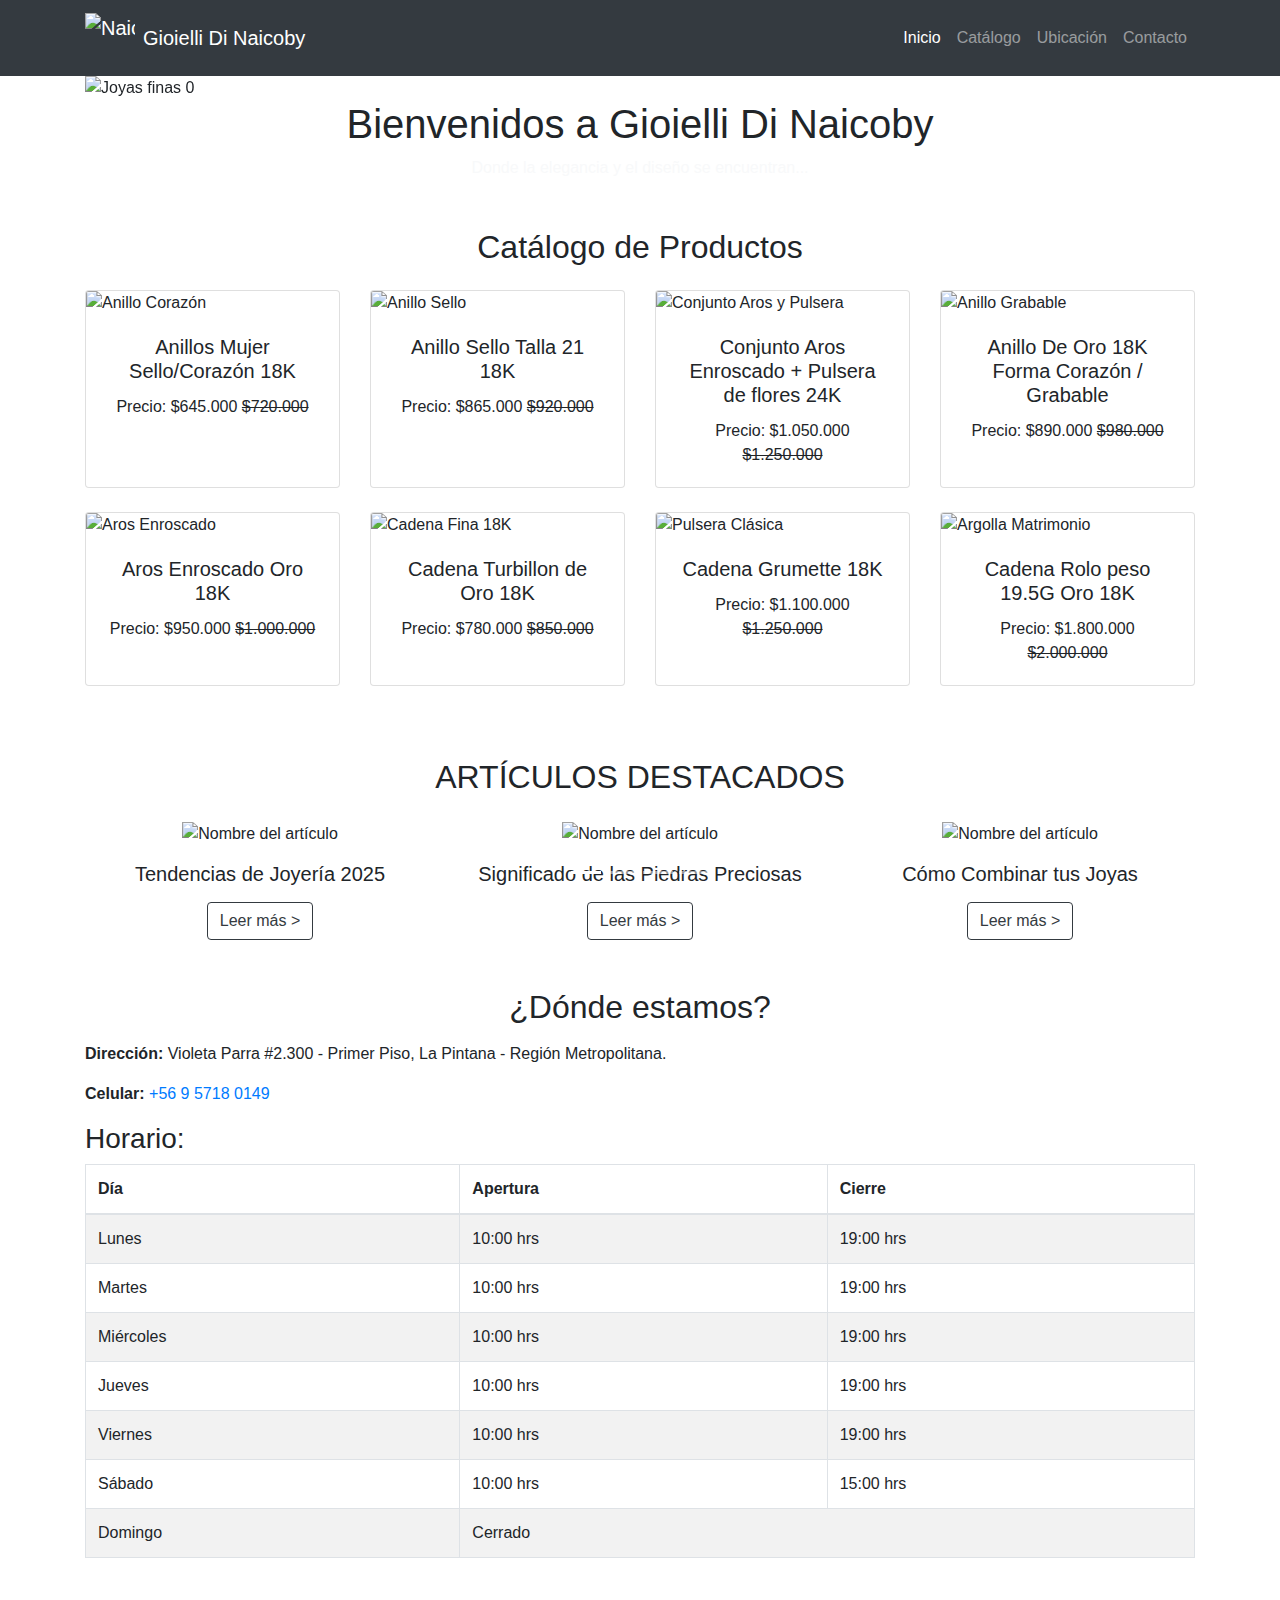
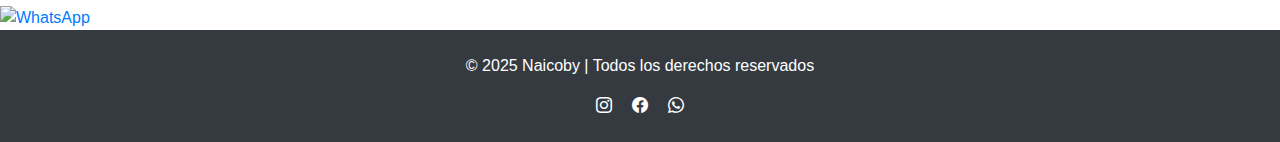
==== index.html @ c356cb39 "PRIMER COMMIT" ====
<!DOCTYPE html>
<html lang="es">

<head>
  <meta charset="UTF-8">
  <meta name="viewport" content="width=device-width, initial-scale=1, shrink-to-fit=no">
  <title>Gioielli Di Naicoby</title>
  <link rel="shortcut icon" href="img/favicon.ico">
  <!-- Bootstrap 4.5.3 CSS -->
  <link rel="stylesheet" href="https://cdn.jsdelivr.net/npm/bootstrap@4.5.3/dist/css/bootstrap.min.css">
  <!-- css -->
  <link rel="stylesheet" href="css/estilos.css">
  <!-- Fuente -->
  <link href="https://fonts.googleapis.com/css2?family=Playfair+Display&display=swap" rel="stylesheet">
  <!-- Iconos -->
  <link rel="stylesheet" href="https://cdn.jsdelivr.net/npm/bootstrap-icons@1.10.5/font/bootstrap-icons.css">
</head>

<body>
  <!-- NAVBAR -->
  <header>
    <nav class="navbar navbar-expand-lg navbar-dark bg-dark">
      <div class="container">
        <!-- Logo -->
        <a class="navbar-brand d-flex align-items-center" href="#">
          <img src="images/157fab93-4585-42b5-ad9a-e6f702ffb774.webp" alt="Naicoby Logo" width="50" height="50"
            class="d-inline-block align-top mr-2">
          <span class="logo-text">Gioielli Di Naicoby</span>
        </a>

        <!-- Botón de menú para pantallas pequeñas -->
        <button class="navbar-toggler" type="button" data-toggle="collapse" data-target="#navbarNavAltMarkup"
          aria-controls="navbarNavAltMarkup" aria-expanded="false" aria-label="Toggle navigation">
          <span class="navbar-toggler-icon"></span>
        </button>

        <!-- Links de navegación -->
        <div class="collapse navbar-collapse justify-content-end" id="navbarNavAltMarkup">
          <div class="navbar-nav">
            <a class="nav-item nav-link active" href="#">Inicio</a>
            <a class="nav-item nav-link" href="#catalogo">Catálogo</a>
            <a class="nav-item nav-link" href="https://www.google.cl/maps/place/Violeta+Parra+2306,+La+Pintana,+Regi%C3%B3n+Metropolitana/@-33.561197,-70.6349395,16.25z/data=!4m5!3m4!1s0x9662da0ffd3f3533:0x8a0e1d3032c68b09!8m2!3d-33.5610637!4d-70.6336743?entry=ttu&g_ep=EgoyMDI1MDQwOC4wIKXMDSoASAFQAw%3D%3D">Ubicación</a>
            <a class="nav-item nav-link" href="contacto.html">Contacto</a>

          </div>
        </div>
      </div>
    </nav>
  </header>

  <!-- CAROUSEL -->
  <section id="carrusel">
    <div class="container" id="carrusel">
      <ol class="carousel-indicators">
        <li data-target="#carouselNaicoby" data-slide-to="0" class="active"></li>
        <li data-target="#carouselNaicoby" data-slide-to="1"></li>
        <li data-target="#carouselNaicoby" data-slide-to="2"></li>
        <li data-target="#carouselNaicoby" data-slide-to="3"></li>
      </ol>
      <div class="carousel-inner">
        <div class="carousel-item active" data-interval="10000">
          <img src="images/ca.jo.jpg" class="d-block w-100" alt="Joyas finas 0">
        </div>
        <div class="carousel-item" data-interval="10000">
          <img src="images/ca.jo2.jpg" class="d-block w-100" alt="Joyas finas 1">
        </div>
        <div class="carousel-item" data-interval="2000">
          <img src="images/c.1.jpg" class="d-block w-100" alt="Joyas finas 2">
        </div>
        <div class="carousel-item">
          <img src="images/re.3.webp" class="d-block w-100" alt="Joyas finas 3">
        </div>
      </div>
      <a class="carousel-control-prev" href="#carouselNaicoby" role="button" data-slide="prev">
        <span class="carousel-control-prev-icon" aria-hidden="true"></span>
        <span class="sr-only">Anterior</span>
      </a>
      <a class="carousel-control-next" href="#carouselNaicoby" role="button" data-slide="next">
        <span class="carousel-control-next-icon" aria-hidden="true"></span>
        <span class="sr-only">Siguiente</span>
      </a>
    </div>
  </section>

  <!-- SECCIÓN DE BIENVENIDA -->
  <main class="section-bienvenida">
    <div class="container text-center">
      <h1 class="text-gold">Bienvenidos a Gioielli Di Naicoby</h1>
      <p class="text-light">Donde la elegancia y el diseño se encuentran...</p>
    </div>
  </main>

  <!-- CATÁLOGO DE PRODUCTOS -->
  <section id="catalogo" class="container mt-5">
    <h2 class="text-center text-gold mb-4">Catálogo de Productos</h2>
    <div class="row row-cols-1 row-cols-sm-2 row-cols-md-3 row-cols-lg-4 g-4">

      <!-- Producto 1 -->
      <div class="col mb-4">
        <div class="card h-100">
          <img src="images/c.2.jpg" class="card-img-top" alt="Anillo Corazón">
          <div class="card-body text-center">
            <h5 class="card-title">Anillos Mujer Sello/Corazón 18K</h5>
            <p class="card-text">Precio: $645.000 <del>$720.000</del></p>
          </div>
        </div>
      </div>

      <!-- Producto 2 -->
      <div class="col mb-4">
        <div class="card h-100">
          <img src="images/c.1.jpg" class="card-img-top" alt="Anillo Sello">
          <div class="card-body text-center">
            <h5 class="card-title">Anillo Sello Talla 21 18K</h5>
            <p class="card-text">Precio: $865.000 <del>$920.000</del></p>
          </div>
        </div>
      </div>

      <!-- Producto 3 -->
      <div class="col mb-4">
        <div class="card h-100">
          <img src="images/IMG_20240910_093000.jpg" class="card-img-top" alt="Conjunto Aros y Pulsera">
          <div class="card-body text-center">
            <h5 class="card-title">Conjunto Aros Enroscado + Pulsera de flores 24K</h5>
            <p class="card-text">Precio: $1.050.000 <del>$1.250.000</del></p>
          </div>
        </div>
      </div>

      <!-- Producto 4 -->
      <div class="col mb-4">
        <div class="card h-100">
          <img src="images/c.4.jpg" class="card-img-top" alt="Anillo Grabable">
          <div class="card-body text-center">
            <h5 class="card-title">Anillo De Oro 18K Forma Corazón / Grabable</h5>
            <p class="card-text">Precio: $890.000 <del>$980.000</del></p>
          </div>
        </div>
      </div>

      <!-- Producto 5 -->
      <div class="col mb-4">
        <div class="card h-100">
          <img src="images/IMG_20240910_091014.jpg" class="card-img-top" alt="Aros Enroscado">
          <div class="card-body text-center">
            <h5 class="card-title">Aros Enroscado Oro 18K</h5>
            <p class="card-text">Precio: $950.000 <del>$1.000.000</del></p>
          </div>
        </div>
      </div>

      <!-- Producto 6 -->
      <div class="col mb-4">
        <div class="card h-100">
          <img src="images/pro.6.webp" class="card-img-top" alt="Cadena Fina 18K">
          <div class="card-body text-center">
            <h5 class="card-title">Cadena Turbillon de Oro 18K</h5>
            <p class="card-text">Precio: $780.000 <del>$850.000</del></p>
          </div>
        </div>
      </div>

      <!-- Producto 7 -->
      <div class="col mb-4">
        <div class="card h-100">
          <img src="images/pro.7.webp" class="card-img-top" alt="Pulsera Clásica">
          <div class="card-body text-center">
            <h5 class="card-title">Cadena Grumette 18K</h5>
            <p class="card-text">Precio: $1.100.000 <del>$1.250.000</del></p>
          </div>
        </div>
      </div>

      <!-- Producto 8 -->
      <div class="col mb-4">
        <div class="card h-100">
          <img src="images/pro.8.webp" class="card-img-top" alt="Argolla Matrimonio">
          <div class="card-body text-center">
            <h5 class="card-title">Cadena Rolo peso 19.5G Oro 18K</h5>
            <p class="card-text">Precio: $1.800.000 <del>$2.000.000</del></p>
          </div>
        </div>
      </div>

    </div>
  </section>


  </section>

  <!-- Nueva fila de blogs -->
  <div class="container mt-5">
    <h2 class="text-center">ARTÍCULOS DESTACADOS</h2>
    <div class="row text-center mt-4">

      <!-- Blog 1 -->
      <div class="col-md-4">
        <img src="images/re.3.webp" class="img-fluid" alt="Nombre del artículo">
        <h5 class="mt-3">Tendencias de Joyería 2025</h5>
        <a href="https://tuweb.com/tendencias-2025" class="btn btn-outline-dark mt-2">Leer más ></a>
      </div>

      <!-- Blog 2 -->
      <div class="col-md-4">
        <img src="images/re.1.webp" class="img-fluid" alt="Nombre del artículo">
        <h5 class="mt-3">Significado de las Piedras Preciosas</h5>
        <a href="https://tuweb.com/significado-piedras" class="btn btn-outline-dark mt-2">Leer más ></a>
      </div>

      <!-- Blog 3 -->
      <div class="col-md-4">
        <img src="images/re.2.webp" class="img-fluid" alt="Nombre del artículo">
        <h5 class="mt-3">Cómo Combinar tus Joyas</h5>
        <a href="https://tuweb.com/combinar-joyas" class="btn btn-outline-dark mt-2">Leer más ></a>
      </div>

    </div>
  </div>


  <!-- UBICACIÓN -->
  <section id="Ubicacion" class="container my-5">
    <h2 class="text-center text-gold mb-3">¿Dónde estamos?</h2>
    <p><strong>Dirección:</strong> Violeta Parra #2.300 - Primer Piso, La Pintana - Región Metropolitana.</p>
    <p><strong>Celular:</strong> <a href="tel:+56957180149">+56 9 5718 0149</a></p>
    <h3>Horario:</h3>
    <table class="table table-bordered table-striped">
      <thead>
        <tr>
          <th>Día</th>
          <th>Apertura</th>
          <th>Cierre</th>
        </tr>
      </thead>
      <tbody>
        <tr>
          <td>Lunes</td>
          <td>10:00 hrs</td>
          <td>19:00 hrs</td>
        </tr>
        <tr>
          <td>Martes</td>
          <td>10:00 hrs</td>
          <td>19:00 hrs</td>
        </tr>
        <tr>
          <td>Miércoles</td>
          <td>10:00 hrs</td>
          <td>19:00 hrs</td>
        </tr>
        <tr>
          <td>Jueves</td>
          <td>10:00 hrs</td>
          <td>19:00 hrs</td>
        </tr>
        <tr>
          <td>Viernes</td>
          <td>10:00 hrs</td>
          <td>19:00 hrs</td>
        </tr>
        <tr>
          <td>Sábado</td>
          <td>10:00 hrs</td>
          <td>15:00 hrs</td>
        </tr>
        <tr>
          <td>Domingo</td>
          <td colspan="2">Cerrado</td>
        </tr>
      </tbody>
    </table>
  </section>

  <!-- Botón flotante de WhatsApp -->
  <a href="https://wa.me/56957180149" class="whatsapp-float" target="_blank" title="¡Escríbenos por WhatsApp!">
    <img src="https://cdn-icons-png.flaticon.com/512/733/733585.png" alt="WhatsApp" width="60" height="60">
  </a>

  <!-- FOOTER -->
  <footer class="bg-dark text-white py-4">
    <div class="container text-center">
      <p>&copy; 2025 Naicoby | Todos los derechos reservados</p>
      <div class="social-icons">
        <a href="#" class="text-white mx-2"><i class="bi bi-instagram"></i></a>
        <a href="#" class="text-white mx-2"><i class="bi bi-facebook"></i></a>
        <a href="#" class="text-white mx-2"><i class="bi bi-whatsapp"></i></a>
      </div>
    </div>
  </footer>

  <script src="https://code.jquery.com/jquery-3.5.1.slim.min.js"></script>
  <script src="https://cdn.jsdelivr.net/npm/bootstrap@4.5.3/dist/js/bootstrap.bundle.min.js"></script>
</body>

</html>
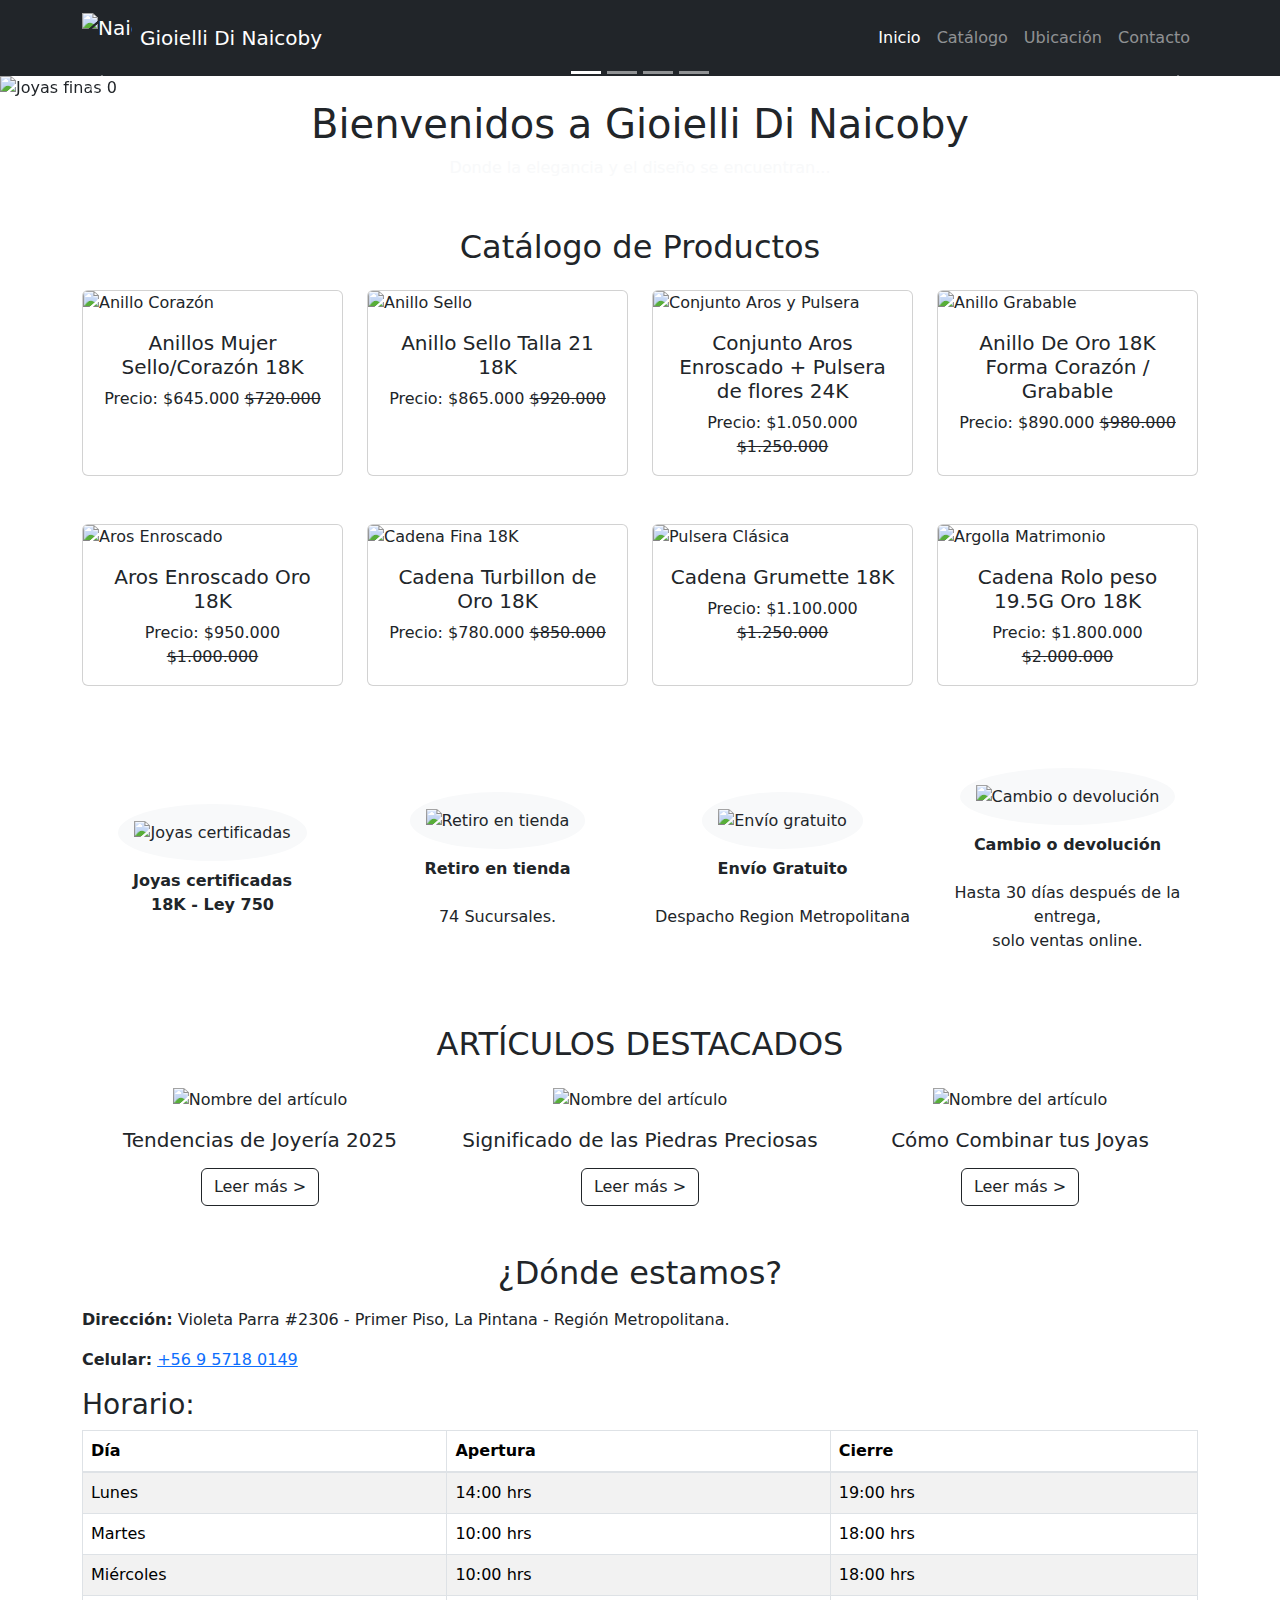
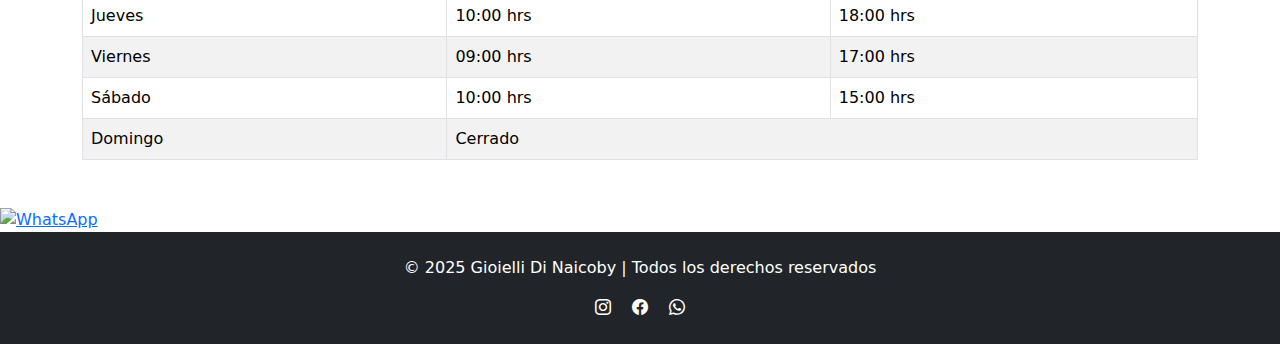
==== commit 3453d260: "primer commit 08-04-2025" ====
--- a/index.html
+++ b/index.html
@@ -46,41 +46,75 @@
         </div>
       </div>
     </nav>
-  </header>
-
-  <!-- CAROUSEL -->
+
+<!DOCTYPE html>
+<html lang="es">
+<head>
+  <meta charset="UTF-8">
+  <meta name="viewport" content="width=device-width, initial-scale=1">
+  <title>Carrusel Naicoby</title>
+
+  <!-- Bootstrap CSS -->
+  <link href="https://cdn.jsdelivr.net/npm/bootstrap@5.3.0/dist/css/bootstrap.min.css" rel="stylesheet">
+</head>
+<body>
+
+  <!-- Carrusel -->
   <section id="carrusel">
-    <div class="container" id="carrusel">
-      <ol class="carousel-indicators">
-        <li data-target="#carouselNaicoby" data-slide-to="0" class="active"></li>
-        <li data-target="#carouselNaicoby" data-slide-to="1"></li>
-        <li data-target="#carouselNaicoby" data-slide-to="2"></li>
-        <li data-target="#carouselNaicoby" data-slide-to="3"></li>
-      </ol>
+    <div id="carouselNaicoby" class="carousel slide" data-bs-ride="carousel" data-bs-interval="3000">
+      
+      <!-- Indicadores -->
+      <div class="carousel-indicators">
+        <button type="button" data-bs-target="#carouselNaicoby" data-bs-slide-to="0" class="active" aria-current="true" aria-label="Slide 1"></button>
+        <button type="button" data-bs-target="#carouselNaicoby" data-bs-slide-to="1" aria-label="Slide 2"></button>
+        <button type="button" data-bs-target="#carouselNaicoby" data-bs-slide-to="2" aria-label="Slide 3"></button>
+        <button type="button" data-bs-target="#carouselNaicoby" data-bs-slide-to="3" aria-label="Slide 4"></button>
+      </div>
+
+      <!-- Imágenes del carrusel -->
       <div class="carousel-inner">
-        <div class="carousel-item active" data-interval="10000">
+        <div class="carousel-item active" data-bs-interval="10000">
           <img src="images/ca.jo.jpg" class="d-block w-100" alt="Joyas finas 0">
         </div>
-        <div class="carousel-item" data-interval="10000">
+        <div class="carousel-item" data-bs-interval="10000">
           <img src="images/ca.jo2.jpg" class="d-block w-100" alt="Joyas finas 1">
         </div>
-        <div class="carousel-item" data-interval="2000">
+        <div class="carousel-item" data-bs-interval="2000">
           <img src="images/c.1.jpg" class="d-block w-100" alt="Joyas finas 2">
         </div>
         <div class="carousel-item">
           <img src="images/re.3.webp" class="d-block w-100" alt="Joyas finas 3">
         </div>
       </div>
-      <a class="carousel-control-prev" href="#carouselNaicoby" role="button" data-slide="prev">
+
+      <!-- Controles de navegación -->
+      <button class="carousel-control-prev" type="button" data-bs-target="#carouselNaicoby" data-bs-slide="prev">
         <span class="carousel-control-prev-icon" aria-hidden="true"></span>
-        <span class="sr-only">Anterior</span>
-      </a>
-      <a class="carousel-control-next" href="#carouselNaicoby" role="button" data-slide="next">
+        <span class="visually-hidden">Anterior</span>
+      </button>
+      <button class="carousel-control-next" type="button" data-bs-target="#carouselNaicoby" data-bs-slide="next">
         <span class="carousel-control-next-icon" aria-hidden="true"></span>
-        <span class="sr-only">Siguiente</span>
-      </a>
-    </div>
-  </section>
+        <span class="visually-hidden">Siguiente</span>
+      </button>
+
+    </div>
+  </section>
+
+  <!-- jQuery y Bootstrap JS -->
+  <script src="https://code.jquery.com/jquery-3.6.0.min.js"></script>
+  <script src="https://cdn.jsdelivr.net/npm/bootstrap@5.3.0/dist/js/bootstrap.bundle.min.js"></script>
+
+  <script>
+    $(document).ready(function () {
+      $('#carouselNaicoby').carousel({
+        interval: 3000 // Cambia cada 3 segundos
+      });
+    });
+  </script>
+</body>
+</html>
+
+  
 
   <!-- SECCIÓN DE BIENVENIDA -->
   <main class="section-bienvenida">
@@ -186,10 +220,61 @@
     </div>
   </section>
 
-
-  </section>
-
-  <!-- Nueva fila de blogs -->
+  <section class="container my-5">
+    <div class="row text-center justify-content-center align-items-center">
+  
+      
+      <div class="col-6 col-md-3 mb-4">
+        <div class="d-flex flex-column align-items-center">
+          <div class="bg-light rounded-circle p-3 mb-2" style="background-color: #c7e3e0; margin: 10px;">
+            <img src="images/11.11.png" alt="Joyas certificadas" width="48">
+          </div>
+          <strong>Joyas certificadas<br>18K - Ley 750</strong>
+        </div>
+      </div>
+  
+      
+      <div class="col-6 col-md-3 mb-4">
+        <div class="d-flex flex-column align-items-center">
+          <div class="bg-light rounded-circle p-3 mb-2" style="background-color: #c7e3e0; margin: 10px;">
+            <img src="images/12.12.png" alt="Retiro en tienda" width="48">
+          </div>
+          <strong>Retiro en tienda</strong><br>
+          <span>74 Sucursales.</span>
+        </div>
+      </div>
+  
+      
+      <div class="col-6 col-md-3 mb-4">
+        <div class="d-flex flex-column align-items-center">
+          <div class="bg-light rounded-circle p-3 mb-2" style="background-color: #c7e3e0; margin: 10px;">
+            <img src="images/13.13.png" alt="Envío gratuito" width="48">
+          </div>
+          <strong>Envío Gratuito</strong><br>
+          <span>Despacho Region Metropolitana</span>
+        </div>
+      </div>
+  
+      
+      <div class="col-6 col-md-3 mb-4">
+        <div class="d-flex flex-column align-items-center">
+          <div class="bg-light rounded-circle p-3 mb-2" style="background-color: #c7e3e0; margin: 10px;">
+            <img src="images/14.14.png" alt="Cambio o devolución" width="48">
+          </div>
+          <strong>Cambio o devolución</strong><br>
+          <span>Hasta 30 días después de la entrega,<br>solo ventas online.</span>
+        </div>
+      </div>
+  
+    </div>
+  </section>
+  
+  
+
+
+  </section>
+
+ <!--blogs -->
   <div class="container mt-5">
     <h2 class="text-center">ARTÍCULOS DESTACADOS</h2>
     <div class="row text-center mt-4">
@@ -205,7 +290,7 @@
       <div class="col-md-4">
         <img src="images/re.1.webp" class="img-fluid" alt="Nombre del artículo">
         <h5 class="mt-3">Significado de las Piedras Preciosas</h5>
-        <a href="https://tuweb.com/significado-piedras" class="btn btn-outline-dark mt-2">Leer más ></a>
+        <a href="https://www.elmueble.com/bienestar/piedras-preciosas-nombres_50716" class="btn btn-outline-dark mt-2">Leer más ></a>
       </div>
 
       <!-- Blog 3 -->
@@ -222,7 +307,7 @@
   <!-- UBICACIÓN -->
   <section id="Ubicacion" class="container my-5">
     <h2 class="text-center text-gold mb-3">¿Dónde estamos?</h2>
-    <p><strong>Dirección:</strong> Violeta Parra #2.300 - Primer Piso, La Pintana - Región Metropolitana.</p>
+    <p><strong>Dirección:</strong> Violeta Parra #2306 - Primer Piso, La Pintana - Región Metropolitana.</p>
     <p><strong>Celular:</strong> <a href="tel:+56957180149">+56 9 5718 0149</a></p>
     <h3>Horario:</h3>
     <table class="table table-bordered table-striped">
@@ -236,28 +321,28 @@
       <tbody>
         <tr>
           <td>Lunes</td>
-          <td>10:00 hrs</td>
+          <td>14:00 hrs</td>
           <td>19:00 hrs</td>
         </tr>
         <tr>
           <td>Martes</td>
           <td>10:00 hrs</td>
-          <td>19:00 hrs</td>
+          <td>18:00 hrs</td>
         </tr>
         <tr>
           <td>Miércoles</td>
           <td>10:00 hrs</td>
-          <td>19:00 hrs</td>
+          <td>18:00 hrs</td>
         </tr>
         <tr>
           <td>Jueves</td>
           <td>10:00 hrs</td>
-          <td>19:00 hrs</td>
+          <td>18:00 hrs</td>
         </tr>
         <tr>
           <td>Viernes</td>
-          <td>10:00 hrs</td>
-          <td>19:00 hrs</td>
+          <td>09:00 hrs</td>
+          <td>17:00 hrs</td>
         </tr>
         <tr>
           <td>Sábado</td>
@@ -280,7 +365,7 @@
   <!-- FOOTER -->
   <footer class="bg-dark text-white py-4">
     <div class="container text-center">
-      <p>&copy; 2025 Naicoby | Todos los derechos reservados</p>
+      <p>&copy; 2025 Gioielli Di Naicoby | Todos los derechos reservados</p>
       <div class="social-icons">
         <a href="#" class="text-white mx-2"><i class="bi bi-instagram"></i></a>
         <a href="#" class="text-white mx-2"><i class="bi bi-facebook"></i></a>
